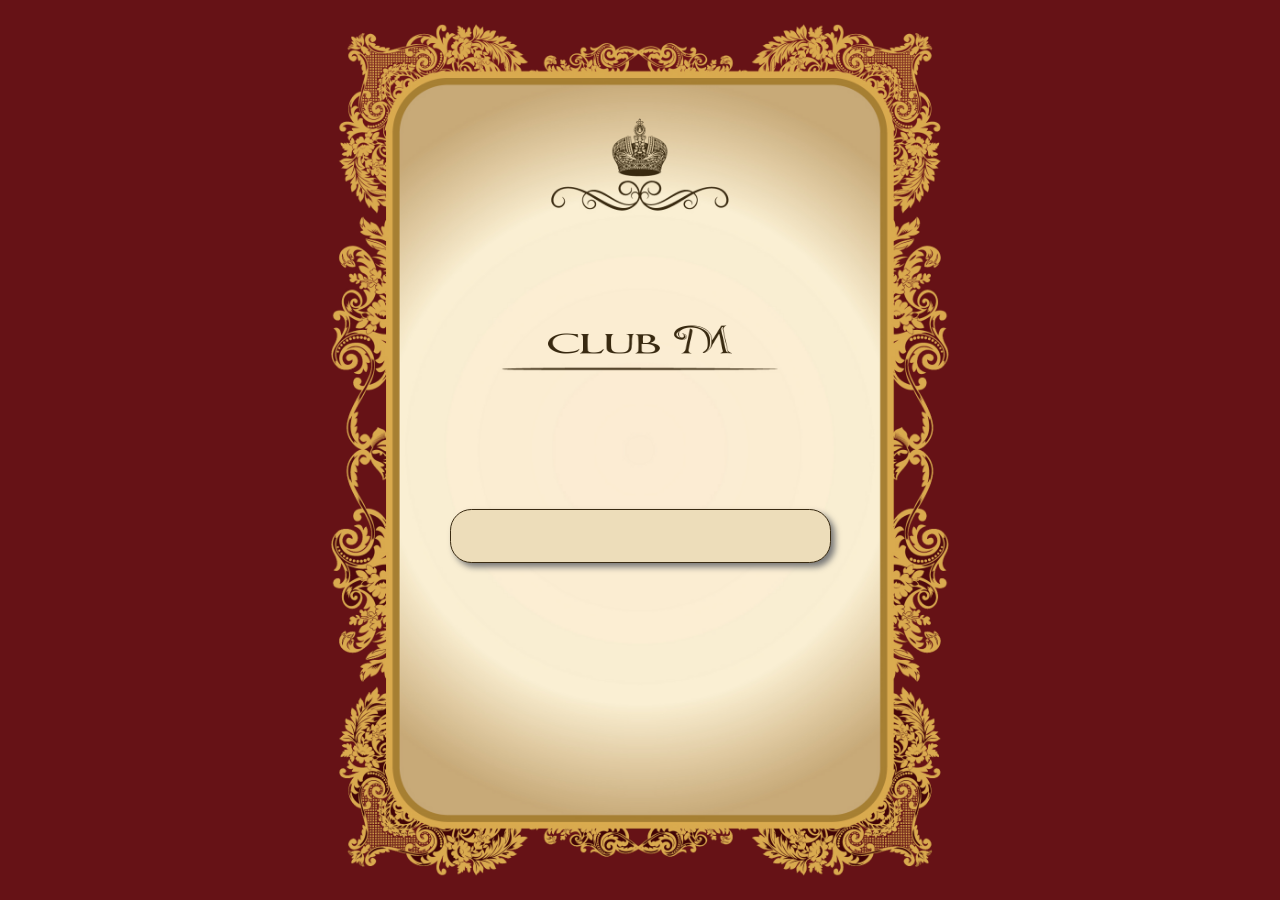
==== index.html @ 8f6e7659 "1" ====
﻿<!DOCTYPE html> 
<html> 
  <head> 
  <meta charset="UTF-8">
  <title>Club-M 会員証</title> 
        <meta name="format-detection" content="telephone=no" />
		<meta name="viewport" content="width=device-width, initial-scale=1">
		<link rel="stylesheet" href="themes/luxuary.min.css" />
		<link rel="stylesheet" href="themes/jquery.mobile.icons.min.css" />
		<link rel="stylesheet" href="themes/jquery.mobile.structure-1.4.0-rc.1.min.css" />
		<script src="js/jquery-1.10.2.min.js"></script>
		<script src="themes/jquery.mobile-1.4.0-rc.1.min.js"></script>
  <script src="phonegap.js"></script>
  <script src="PushNotification.js"></script>
  <script src="js/roppongi.js"></script>
  <script src="js/pageresize.js"></script>
        <script type="text/javascript">
            roppongi.init();
        </script>
  <!-- width1448/height1964 -->
</head>
<body>
  <div data-role="page" data-theme="a" id="top" data-add-back-btn="false">
    <img class="bg" src="img/base.png">
    <div data-role="content">
	<img src="img/clubm.png" class="club" style="position:absolute;top:680px;left:500px;width:400px;height:72px;">
	<a href="#" data-role="button" id="btn_sinki" style="position:absolute;top:1050px;left:298px;width:800px;font-size:50px;line-height:1em;padding:0.3em 0 0.2em 0;box-shadow:4px 4px 6px #777;">
	  <img src="./img/space.png" style="width:400px;height:76px;">
	</a>
	<div id="app-status-div" style="position:absolute;top:1200px;left:275px;font-size:22px;width:875px;">
		<ul id="app-status-ul">
		</ul>
	</div>
    </div>
  </div>
  <!-- /top -->

  <div data-role="page" data-theme="a" id="showid" data-add-back-btn="false">
    <img class="bg" src="img/base.png">
    <div data-role="content">
	<img src="img/clubm.png" class="club" style="position:absolute;top:680px;left:500px;width:400px;height:72px;">
	<div class="kaiin_syoumei" style="position:absolute;top:880px;left:324px;text-align:center;width:800px;height:50%;font-size:50px;line-height:2em;">
	  貴方がＣｌｕｂ－Ｍの会員で<br>あることをここに証明する。
	</div>
	<img src='./img/stranger.png' style="position:absolute;top:1150px;left:240px;width:360px;height:360px;">
	<div class="kaiin_num" style="position:absolute;top:1210px;left:700px;text-align:center;width:450px;font-size:60px;line-height:1.8em;">
	  ID:&nbsp;<span id="kaiin_id">10001</span>
	  <br>
	  テスト太郎
	  &nbsp;
	  様
	</div>
    </div>
  </div>
  <!-- /top -->

</body>
</html>
---- themes/luxuary.min.css ----
/*!
* jQuery Mobile 1.4.0pre
* Git HEAD hash: 430d6aed147c574ad9d68cdbde7b67a8dbb7ae35 <> Date: Tue Nov 26 2013 19:20:27 UTC
* http://jquerymobile.com
*
* Copyright 2010, 2013 jQuery Foundation, Inc. and other contributors
* Released under the MIT license.
* http://jquery.org/license
*
*/


/* Globals */
/* Font
-----------------------------------------------------------------------------------------------------------*/
html {
	font-size: 100%;
}
body,
input,
select,
textarea,
button,
.ui-btn {
	font-size: 1em;
	line-height: 1.3;
	   font-family: sans-serif /*{global-font-family}*/;
}
legend,
.ui-input-text input,
.ui-input-search input {
	color: inherit;
	text-shadow: inherit;
}
/* Form labels (overrides font-weight bold in bars, and mini font-size) */
.ui-mobile label,
div.ui-controlgroup-label {
	font-weight: normal;
	font-size: 16px;
}
/* Separators
-----------------------------------------------------------------------------------------------------------*/
/* Field contain separator (< 28em) */
.ui-field-contain {
	border-bottom-color: #828282;
	border-bottom-color: rgba(0,0,0,.15);
	border-bottom-width: 1px;
	border-bottom-style: solid;
}
/* Table opt-in classes: strokes between each row, and alternating row stripes */
/* Classes table-stroke and table-stripe are deprecated in 1.4. */
.table-stroke thead th,
.table-stripe thead th,
.table-stripe tbody tr:last-child {
	border-bottom: 1px solid #d6d6d6; /* non-RGBA fallback */
	border-bottom: 1px solid rgba(0,0,0,.1);
}
.table-stroke tbody th,
.table-stroke tbody td {
	border-bottom: 1px solid #e6e6e6; /* non-RGBA fallback  */
	border-bottom: 1px solid rgba(0,0,0,.05);
}
.table-stripe.table-stroke tbody tr:last-child th,
.table-stripe.table-stroke tbody tr:last-child td {
	border-bottom: 0;
}
.table-stripe tbody tr:nth-child(odd) td,
.table-stripe tbody tr:nth-child(odd) th {
	background-color: #eeeeee; /* non-RGBA fallback  */
	background-color: rgba(0,0,0,.04);
}
/* Buttons
-----------------------------------------------------------------------------------------------------------*/
.ui-btn,
label.ui-btn {
	font-weight: bold;
	border-width: 1px;
	border-style: solid;
}
.ui-btn:link {
	text-decoration: none !important;
}
.ui-btn-active {
	cursor: pointer;
}
/* Corner rounding
-----------------------------------------------------------------------------------------------------------*/
/* Class ui-btn-corner-all deprecated in 1.4 */
.ui-corner-all {
	-webkit-border-radius: 0.7em /*{global-radii-blocks}*/;
	border-radius: 0.7em /*{global-radii-blocks}*/;
}
/* Buttons */
.ui-btn-corner-all,
.ui-btn.ui-corner-all,
/* Slider track */
.ui-slider-track.ui-corner-all,
/* Flipswitch */
.ui-flipswitch.ui-corner-all,
/* Count bubble */
.ui-li-count {
	-webkit-border-radius: 0.9em /*{global-radii-buttons}*/;
	border-radius: 0.9em /*{global-radii-buttons}*/;
}
/* Icon-only buttons */
.ui-btn-icon-notext.ui-btn-corner-all,
.ui-btn-icon-notext.ui-corner-all {
	-webkit-border-radius: 1em;
	border-radius: 1em;
}
/* Radius clip workaround for cleaning up corner trapping */
.ui-btn-corner-all,
.ui-corner-all {
	-webkit-background-clip: padding;
	background-clip: padding-box;
}
/* Popup arrow */
.ui-popup.ui-corner-all > .ui-popup-arrow-guide {
	left: 0.7em /*{global-radii-blocks}*/;
	right: 0.7em /*{global-radii-blocks}*/;
	top: 0.7em /*{global-radii-blocks}*/;
	bottom: 0.7em /*{global-radii-blocks}*/;
}
/* Shadow
-----------------------------------------------------------------------------------------------------------*/
.ui-shadow {
	-webkit-box-shadow: 0 1px 4px /*{global-box-shadow-size}*/ rgba(0,0,0,0.4) /*{global-box-shadow-color}*/;
	-moz-box-shadow: 0 1px 4px /*{global-box-shadow-size}*/ rgba(0,0,0,0.4) /*{global-box-shadow-color}*/;
	box-shadow: 0 1px 4px /*{global-box-shadow-size}*/ rgba(0,0,0,0.4) /*{global-box-shadow-color}*/;
}
.ui-shadow-inset {
	-webkit-box-shadow: inset 0 1px 4px /*{global-box-shadow-size}*/ rgba(0,0,0,0.4) /*{global-box-shadow-color}*/;
	-moz-box-shadow: inset 0 1px 4px /*{global-box-shadow-size}*/ rgba(0,0,0,0.4) /*{global-box-shadow-color}*/;
	box-shadow: inset 0 1px 4px /*{global-box-shadow-size}*/ rgba(0,0,0,0.4) /*{global-box-shadow-color}*/;
}
.ui-overlay-shadow {
	-webkit-box-shadow: 0 0 12px 		rgba(0,0,0,.6);
	-moz-box-shadow: 0 0 12px 			rgba(0,0,0,.6);
	box-shadow: 0 0 12px 				rgba(0,0,0,.6);
}
/* Icons
-----------------------------------------------------------------------------------------------------------*/
.ui-btn-icon-left:after,
.ui-btn-icon-right:after,
.ui-btn-icon-top:after,
.ui-btn-icon-bottom:after,
.ui-btn-icon-notext:after {
	background-color: #644c20 /*{global-icon-color}*/;
	background-color: rgba(100,76,32,0.6) /*{global-icon-disc}*/;
	background-position: center center;
	background-repeat: no-repeat;
	-webkit-border-radius: 1em;
	border-radius: 1em;
}
/* Alt icons */
.ui-alt-icon.ui-btn:after,
.ui-alt-icon .ui-btn:after,
html .ui-alt-icon.ui-checkbox-off:after,
html .ui-alt-icon.ui-radio-off:after,
html .ui-alt-icon .ui-checkbox-off:after,
html .ui-alt-icon .ui-radio-off:after {
	background-color: #644c20 /*{global-icon-color}*/;
	background-color: 					rgba(0,0,0,.15);
}
/* No disc */
.ui-nodisc-icon.ui-btn:after,
.ui-nodisc-icon .ui-btn:after {
	background-color: transparent;
}
/* Icon shadow */
.ui-shadow-icon.ui-btn:after,
.ui-shadow-icon .ui-btn:after {
	-webkit-box-shadow: 0 1px 0 rgba(255,255,255,.4) /*{global-icon-shadow}*/;
	-moz-box-shadow: 0 1px 0 rgba(255,255,255,.4) /*{global-icon-shadow}*/;
	box-shadow: 0 1px 0 rgba(255,255,255,.4) /*{global-icon-shadow}*/;
}
/* Checkbox and radio */
.ui-btn.ui-checkbox-off:after,
.ui-btn.ui-checkbox-on:after,
.ui-btn.ui-radio-off:after,
.ui-btn.ui-radio-on:after {
	display: block;
	width: 18px;
	height: 18px;
	margin: -9px 2px 0 2px;
}
.ui-checkbox-off:after,
.ui-btn.ui-radio-off:after {
	filter: Alpha(Opacity=30);
	opacity: .3;
}
.ui-btn.ui-checkbox-off:after,
.ui-btn.ui-checkbox-on:after {
	-webkit-border-radius: .1875em;
	border-radius: .1875em;
}
.ui-radio .ui-btn.ui-radio-on:after {
	background-image: none;
	background-color: #fff;
	width: 8px;
	height: 8px;
	border-width: 5px;
	border-style: solid; 
}
.ui-alt-icon.ui-btn.ui-radio-on:after,
.ui-alt-icon .ui-btn.ui-radio-on:after {
	background-color: #000;
}
/* Loader */
.ui-icon-loading {
	background: url(images/ajax-loader.gif);
	background-size: 2.875em 2.875em;
}.ui-bar-a,.ui-page-theme-a .ui-bar-inherit,html .ui-bar-a .ui-bar-inherit,html .ui-body-a .ui-bar-inherit,html body .ui-group-theme-a .ui-bar-inherit{background:#DBAB50 ;border-color:#a88034 ;color:#42341A ;text-shadow:0  1px  0  #cccccc ;font-weight:bold;}.ui-bar-a{border-width:1px;border-style:solid;}.ui-overlay-a,.ui-page-theme-a,.ui-page-theme-a .ui-panel-wrapper{background:#661216 ;border-color:#392A11 ;color:#392A11 ;text-shadow:0  1px  0  #f3f3f3 ;}.ui-body-a,.ui-page-theme-a .ui-body-inherit,html .ui-bar-a .ui-body-inherit,html .ui-body-a .ui-body-inherit,html body .ui-group-theme-a .ui-body-inherit,html .ui-panel-page-container-a{background:#edddba ;border-color:#392a11 ;color:#392A11 ;text-shadow:0  1px  0  #f3f3f3 ;}.ui-body-a{border-width:1px;border-style:solid;}.ui-page-theme-a a,html .ui-bar-a a,html .ui-body-a a,html body .ui-group-theme-a a{color:#661216 ;font-weight:bold;}.ui-page-theme-a a:visited,html .ui-bar-a a:visited,html .ui-body-a a:visited,html body .ui-group-theme-a a:visited{   color:#3388cc ;}.ui-page-theme-a a:hover,html .ui-bar-a a:hover,html .ui-body-a a:hover,html body .ui-group-theme-a a:hover{color:#005599 ;}.ui-page-theme-a a:active,html .ui-bar-a a:active,html .ui-body-a a:active,html body .ui-group-theme-a a:active{color:#005599 ;}.ui-page-theme-a .ui-btn,html .ui-bar-a .ui-btn,html .ui-body-a .ui-btn,html body .ui-group-theme-a .ui-btn,html head + body .ui-btn.ui-btn-a,.ui-page-theme-a .ui-btn:visited,html .ui-bar-a .ui-btn:visited,html .ui-body-a .ui-btn:visited,html body .ui-group-theme-a .ui-btn:visited,html head + body .ui-btn.ui-btn-a:visited{background:#edddba ;border-color:#392a11 ;color:#392A11 ;text-shadow:0  1px  0  #f3f3f3 ;}.ui-page-theme-a .ui-btn:hover,html .ui-bar-a .ui-btn:hover,html .ui-body-a .ui-btn:hover,html body .ui-group-theme-a .ui-btn:hover,html head + body .ui-btn.ui-btn-a:hover{background:#c8aa79 ;border-color:#392a11 ;color:#392a11 ;text-shadow:0  1px  0  #f3f3f3 ;}.ui-page-theme-a .ui-btn:active,html .ui-bar-a .ui-btn:active,html .ui-body-a .ui-btn:active,html body .ui-group-theme-a .ui-btn:active,html head + body .ui-btn.ui-btn-a:active{background:#392A11 ;border-color:#392a11 ;color:#333333 ;text-shadow:0  1px  0  #f3f3f3 ;}.ui-page-theme-a .ui-btn.ui-btn-active,html .ui-bar-a .ui-btn.ui-btn-active,html .ui-body-a .ui-btn.ui-btn-active,html body .ui-group-theme-a .ui-btn.ui-btn-active,html head + body .ui-btn.ui-btn-a.ui-btn-active,.ui-page-theme-a .ui-checkbox-on:after,html .ui-bar-a .ui-checkbox-on:after,html .ui-body-a .ui-checkbox-on:after,html body .ui-group-theme-a .ui-checkbox-on:after,.ui-btn.ui-checkbox-on.ui-btn-a:after,.ui-page-theme-a .ui-flipswitch-active,html .ui-bar-a .ui-flipswitch-active,html .ui-body-a .ui-flipswitch-active,html body .ui-group-theme-a .ui-flipswitch-active,html body .ui-flipswitch.ui-bar-a.ui-flipswitch-active,.ui-page-theme-a .ui-slider-track .ui-btn-active,html .ui-bar-a .ui-slider-track .ui-btn-active,html .ui-body-a .ui-slider-track .ui-btn-active,html body .ui-group-theme-a .ui-slider-track .ui-btn-active,html body div.ui-slider-track.ui-body-a .ui-btn-active{background-color:#DBAB50 ;border-color:#392a11 ;color:#42341A ;text-shadow:0  1px  0  #cccccc ;}.ui-page-theme-a .ui-radio-on:after,html .ui-bar-a .ui-radio-on:after,html .ui-body-a .ui-radio-on:after,html body .ui-group-theme-a .ui-radio-on:after,.ui-btn.ui-radio-on.ui-btn-a:after{border-color:#DBAB50 ;}.ui-page-theme-a .ui-btn:focus,html .ui-bar-a .ui-btn:focus,html .ui-body-a .ui-btn:focus,html body .ui-group-theme-a .ui-btn:focus,html head + body .ui-btn.ui-btn-a:focus,.ui-page-theme-a .ui-focus,html .ui-bar-a .ui-focus,html .ui-body-a .ui-focus,html body .ui-group-theme-a .ui-focus,html head + body .ui-btn-a.ui-focus,html head + body .ui-body-a.ui-focus{-webkit-box-shadow:0 0 12px #DBAB50 ;-moz-box-shadow:0 0 12px #DBAB50 ;box-shadow:0 0 12px #DBAB50 ;}.ui-disabled,.ui-state-disabled,button[disabled],.ui-select .ui-btn.ui-state-disabled{filter:Alpha(Opacity=30);opacity:.3;cursor:default !important;pointer-events:none;}.ui-btn:focus,.ui-btn.ui-focus{outline:0;}.ui-noboxshadow .ui-shadow,.ui-noboxshadow .ui-shadow-inset,.ui-noboxshadow .ui-overlay-shadow,.ui-noboxshadow .ui-shadow-icon.ui-btn:after,.ui-noboxshadow .ui-shadow-icon .ui-btn:after,.ui-noboxshadow .ui-focus,.ui-noboxshadow .ui-btn:focus,.ui-noboxshadow  input:focus,.ui-noboxshadow .ui-panel{-webkit-box-shadow:none !important;-moz-box-shadow:none !important;box-shadow:none !important;}.ui-noboxshadow .ui-btn:focus,.ui-noboxshadow .ui-focus{outline-width:1px;outline-style:auto;}

  .ui-page {
	position: relative;
  }
  .ui-content {
	color: #392A11;
	text-shadow: 1px 1px 1px #A7987E;
	font-family: "HGP���ȏ���","HG��������-PRO","���˖��� Pro R","HGP����B","�L�V����","�q���M�m���� Pro W6", "Hiragino Mincho Pro", "HGS����E", "�l�r �o����", serif;
  }
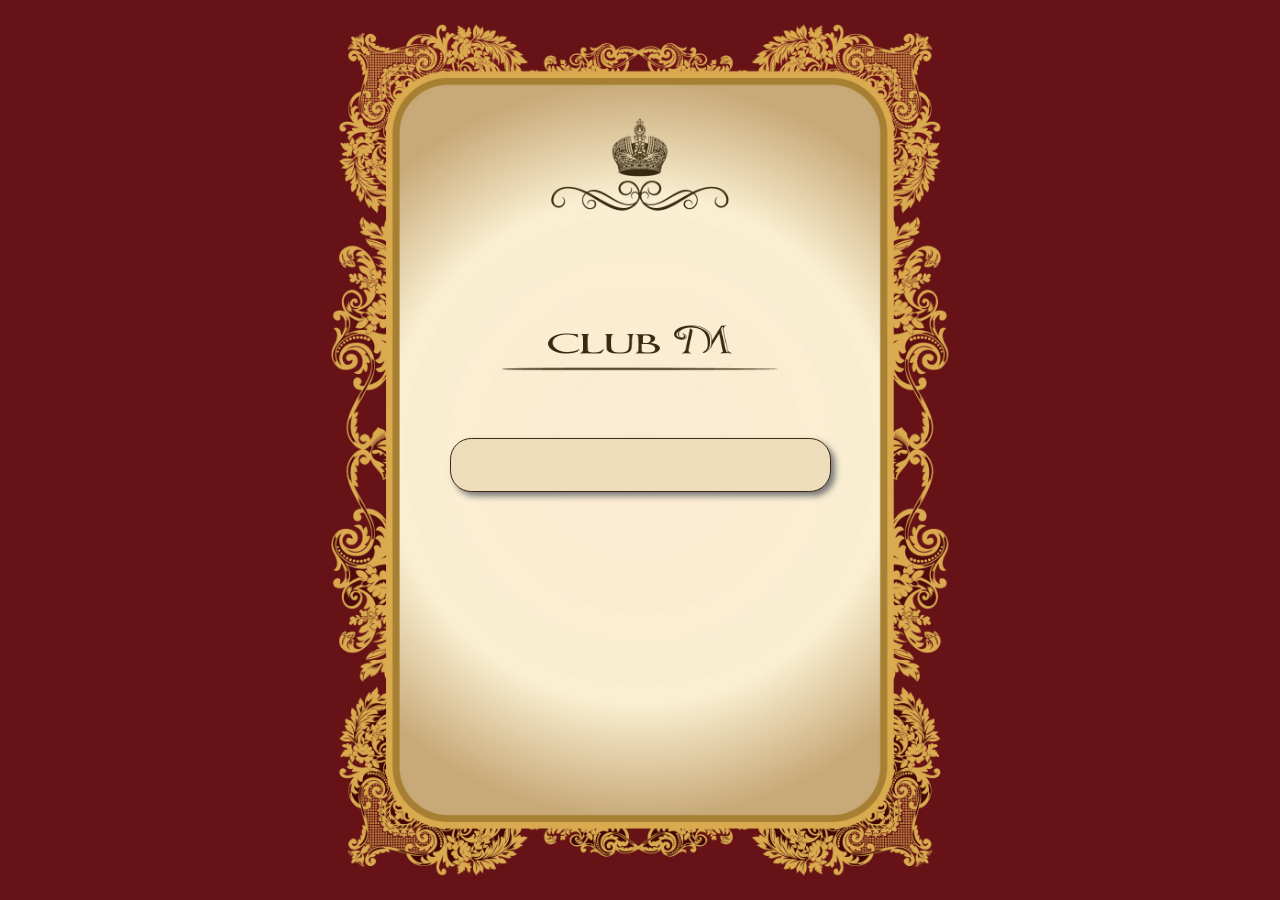
==== commit 876ea121: "1" ====
--- a/index.html
+++ b/index.html
@@ -24,10 +24,15 @@
     <img class="bg" src="img/base.png">
     <div data-role="content">
 	<img src="img/clubm.png" class="club" style="position:absolute;top:680px;left:500px;width:400px;height:72px;">
-	<a href="#" data-role="button" id="btn_sinki" style="position:absolute;top:1050px;left:298px;width:800px;font-size:50px;line-height:1em;padding:0.3em 0 0.2em 0;box-shadow:4px 4px 6px #777;">
+	<a href="#" data-role="button" id="button_1" style="position:absolute;top:900px;left:298px;width:800px;font-size:50px;line-height:1em;padding:0.3em 0 0.2em 0;box-shadow:4px 4px 6px #777;">
 	  <img src="./img/space.png" style="width:400px;height:76px;">
 	</a>
-	<div id="app-status-div" style="position:absolute;top:1200px;left:275px;font-size:22px;width:875px;">
+	<!--
+	<a href="#" data-role="button" id="button_2" style="position:absolute;top:1100px;left:298px;width:800px;font-size:50px;line-height:1em;padding:0.3em 0 0.2em 0;box-shadow:4px 4px 6px #777;">
+	  <img src="./img/space.png" style="width:400px;height:76px;">
+	</a>
+	-->
+	<div id="app-status-div" style="position:absolute;top:1250px;left:275px;font-size:22px;width:875px;">
 		<ul id="app-status-ul">
 		</ul>
 	</div>
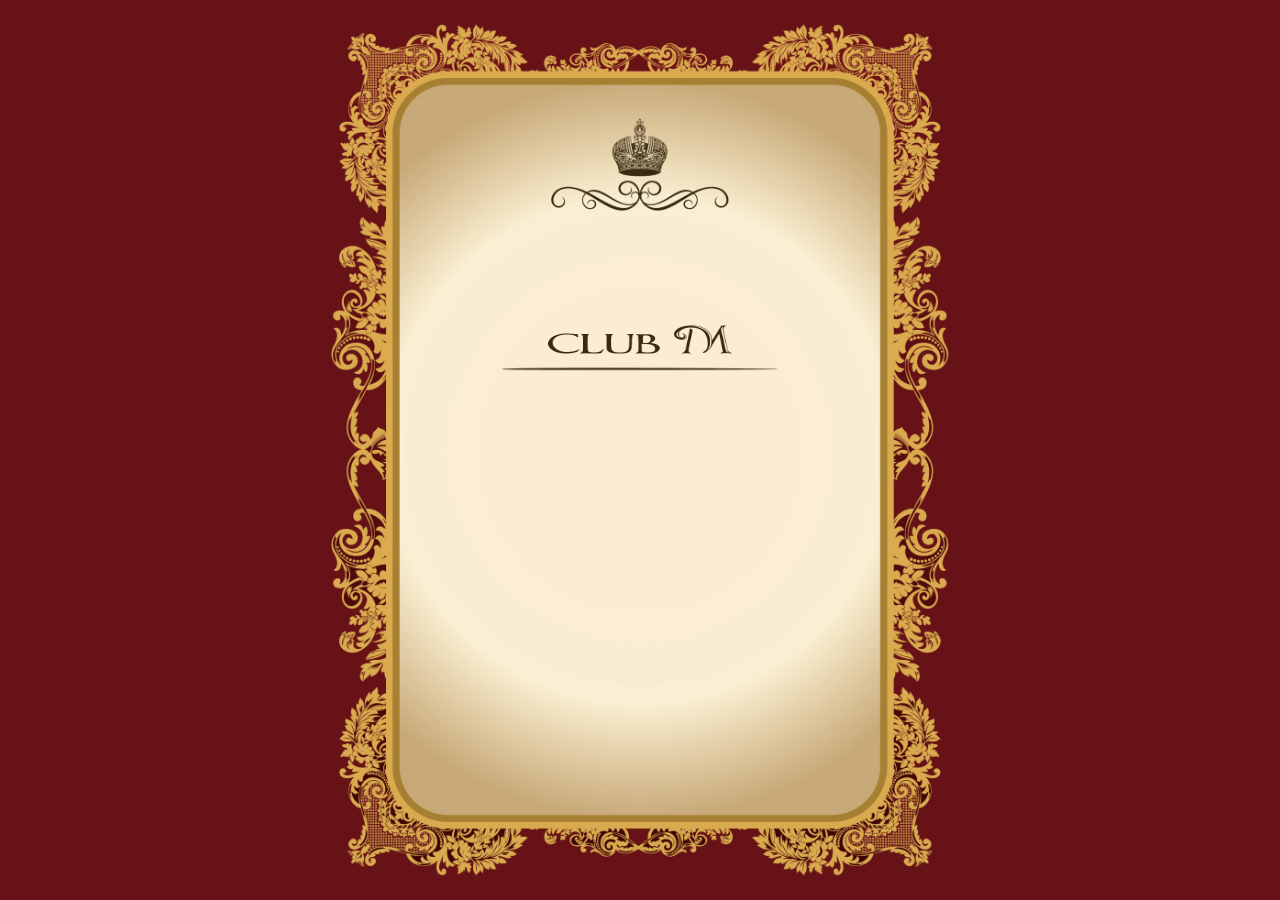
==== commit 55f00aff: "1" ====
--- a/index.html
+++ b/index.html
@@ -24,14 +24,12 @@
     <img class="bg" src="img/base.png">
     <div data-role="content">
 	<img src="img/clubm.png" class="club" style="position:absolute;top:680px;left:500px;width:400px;height:72px;">
-	<a href="#" data-role="button" id="button_1" style="position:absolute;top:900px;left:298px;width:800px;font-size:50px;line-height:1em;padding:0.3em 0 0.2em 0;box-shadow:4px 4px 6px #777;">
+	<a href="#" data-role="button" id="button_1" style="position:absolute;top:900px;left:298px;width:800px;font-size:50px;line-height:1em;padding:0.3em 0 0.2em 0;box-shadow:4px 4px 6px #777;display:none;">
 	  <img src="./img/space.png" style="width:400px;height:76px;">
 	</a>
-	<!--
-	<a href="#" data-role="button" id="button_2" style="position:absolute;top:1100px;left:298px;width:800px;font-size:50px;line-height:1em;padding:0.3em 0 0.2em 0;box-shadow:4px 4px 6px #777;">
+	<a href="#" data-role="button" id="button_2" style="position:absolute;top:1100px;left:298px;width:800px;font-size:50px;line-height:1em;padding:0.3em 0 0.2em 0;box-shadow:4px 4px 6px #777;display:none;">
 	  <img src="./img/space.png" style="width:400px;height:76px;">
 	</a>
-	-->
 	<div id="app-status-div" style="position:absolute;top:1250px;left:275px;font-size:22px;width:875px;">
 		<ul id="app-status-ul">
 		</ul>
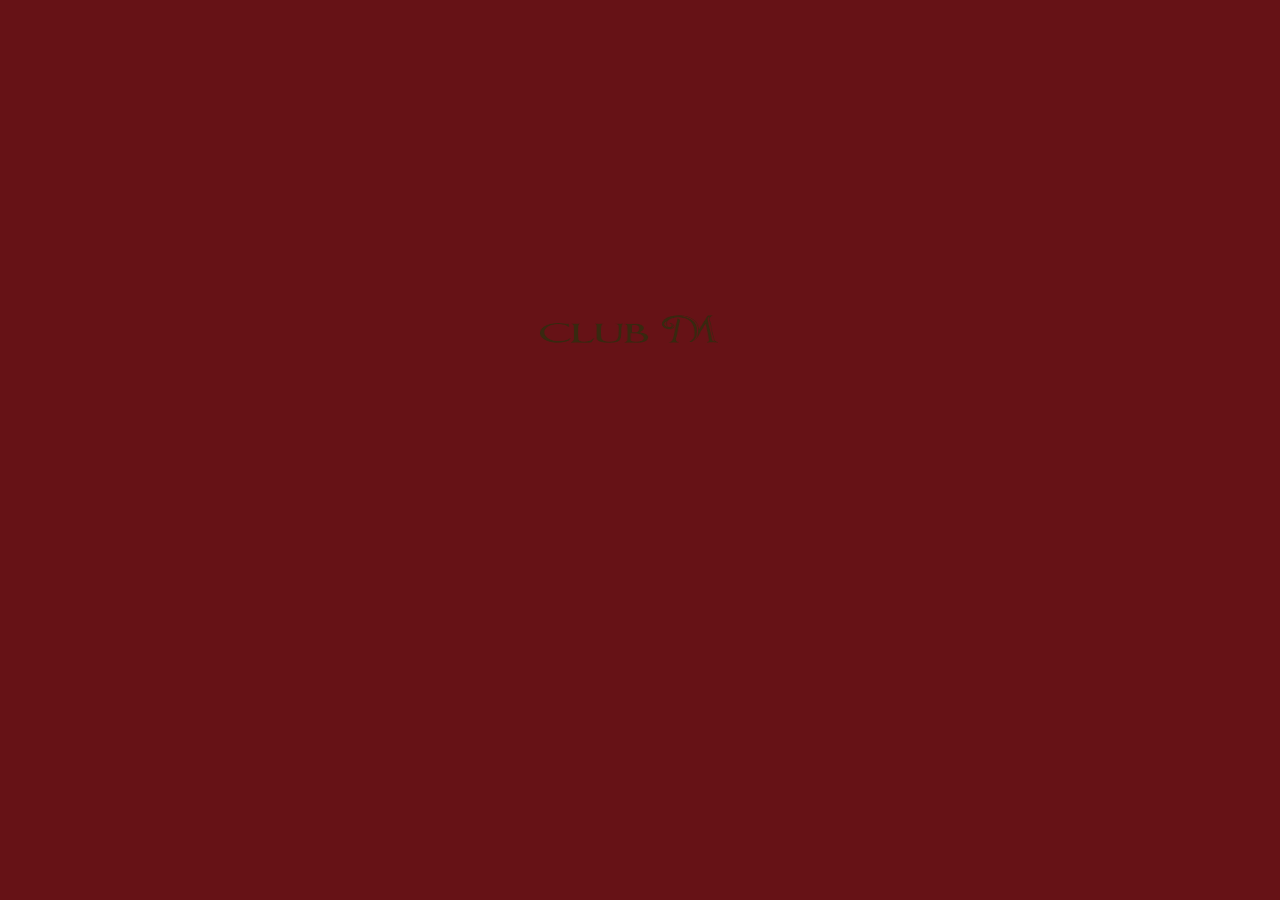
==== commit b21d7dc7: "1" ====
--- a/index.html
+++ b/index.html
@@ -4,24 +4,17 @@
   <meta charset="UTF-8">
   <title>Club-M 会員証</title> 
         <meta name="format-detection" content="telephone=no" />
-		<meta name="viewport" content="width=device-width, initial-scale=1">
+        <meta name="viewport" content="user-scalable=no, initial-scale=1, maximum-scale=1, minimum-scale=1, width=device-width, height=device-height, target-densitydpi=device-dpi" />
 		<link rel="stylesheet" href="themes/luxuary.min.css" />
 		<link rel="stylesheet" href="themes/jquery.mobile.icons.min.css" />
 		<link rel="stylesheet" href="themes/jquery.mobile.structure-1.4.0-rc.1.min.css" />
 		<script src="js/jquery-1.10.2.min.js"></script>
 		<script src="themes/jquery.mobile-1.4.0-rc.1.min.js"></script>
-  <script src="phonegap.js"></script>
-  <script src="PushNotification.js"></script>
-  <script src="js/roppongi.js"></script>
-  <script src="js/pageresize.js"></script>
-        <script type="text/javascript">
-            roppongi.init();
-        </script>
-  <!-- width1448/height1964 -->
+		<script src="js/pageresize.js"></script>
 </head>
 <body>
   <div data-role="page" data-theme="a" id="top" data-add-back-btn="false">
-    <img class="bg" src="img/base.png">
+    <img class="bg" src="img/base.png" style="display:none;">
     <div data-role="content">
 	<img src="img/clubm.png" class="club" style="position:absolute;top:680px;left:500px;width:400px;height:72px;">
 	<a href="#" data-role="button" id="button_1" style="position:absolute;top:900px;left:298px;width:800px;font-size:50px;line-height:1em;padding:0.3em 0 0.2em 0;box-shadow:4px 4px 6px #777;display:none;">
@@ -57,5 +50,12 @@
   </div>
   <!-- /top -->
 
+    <!-- Phonegap Plugin -->
+		<script src="phonegap.js"></script>
+		<script src="PushNotification.js"></script>
+		<script src="js/index.js"></script>
+        <script type="text/javascript">
+            app.initialize();
+        </script>
 </body>
 </html>
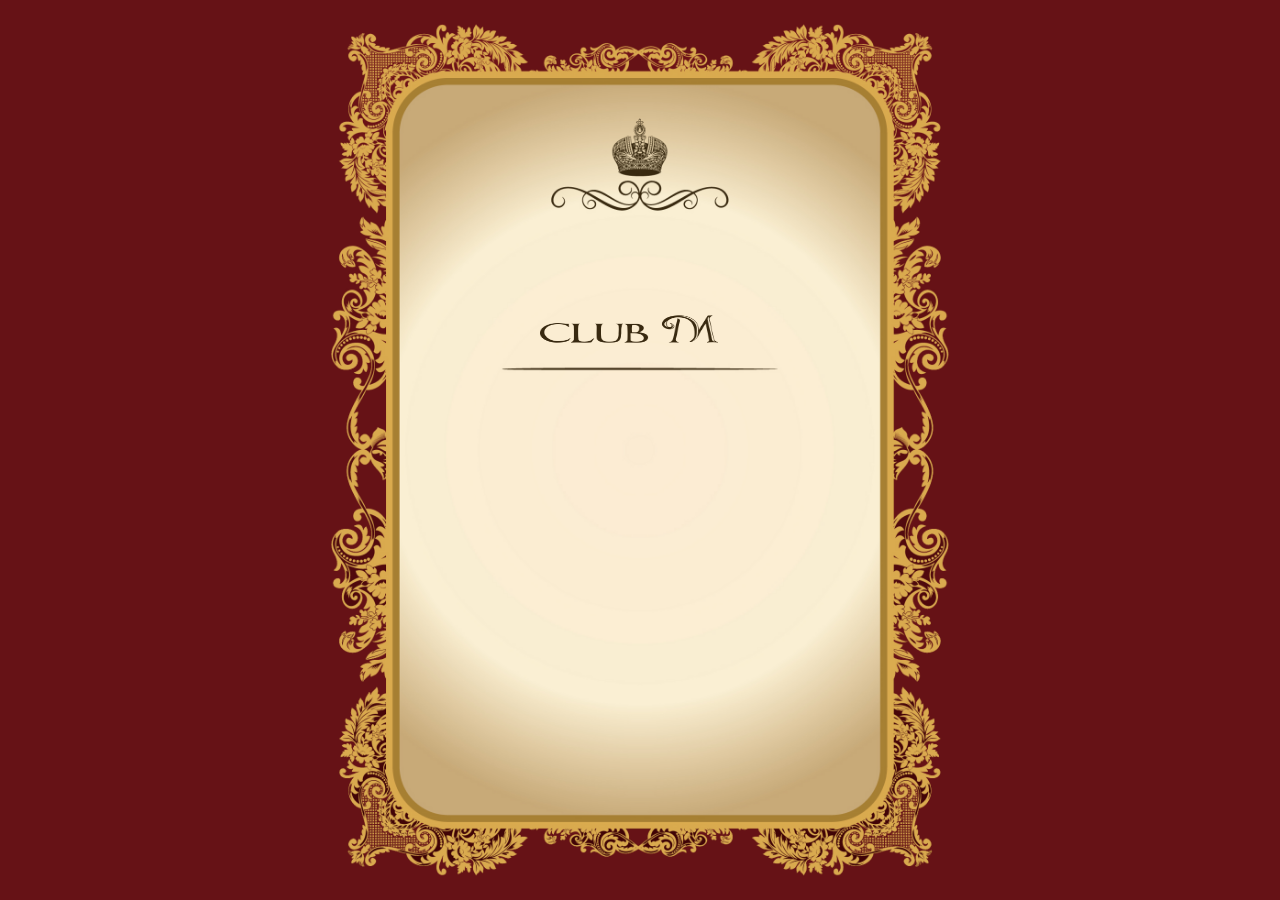
==== commit 8c0a5408: "1" ====
--- a/index.html
+++ b/index.html
@@ -14,7 +14,7 @@
 </head>
 <body>
   <div data-role="page" data-theme="a" id="top" data-add-back-btn="false">
-    <img class="bg" src="img/base.png" style="display:none;">
+    <img class="bg" src="img/base.png">
     <div data-role="content">
 	<img src="img/clubm.png" class="club" style="position:absolute;top:680px;left:500px;width:400px;height:72px;">
 	<a href="#" data-role="button" id="button_1" style="position:absolute;top:900px;left:298px;width:800px;font-size:50px;line-height:1em;padding:0.3em 0 0.2em 0;box-shadow:4px 4px 6px #777;display:none;">
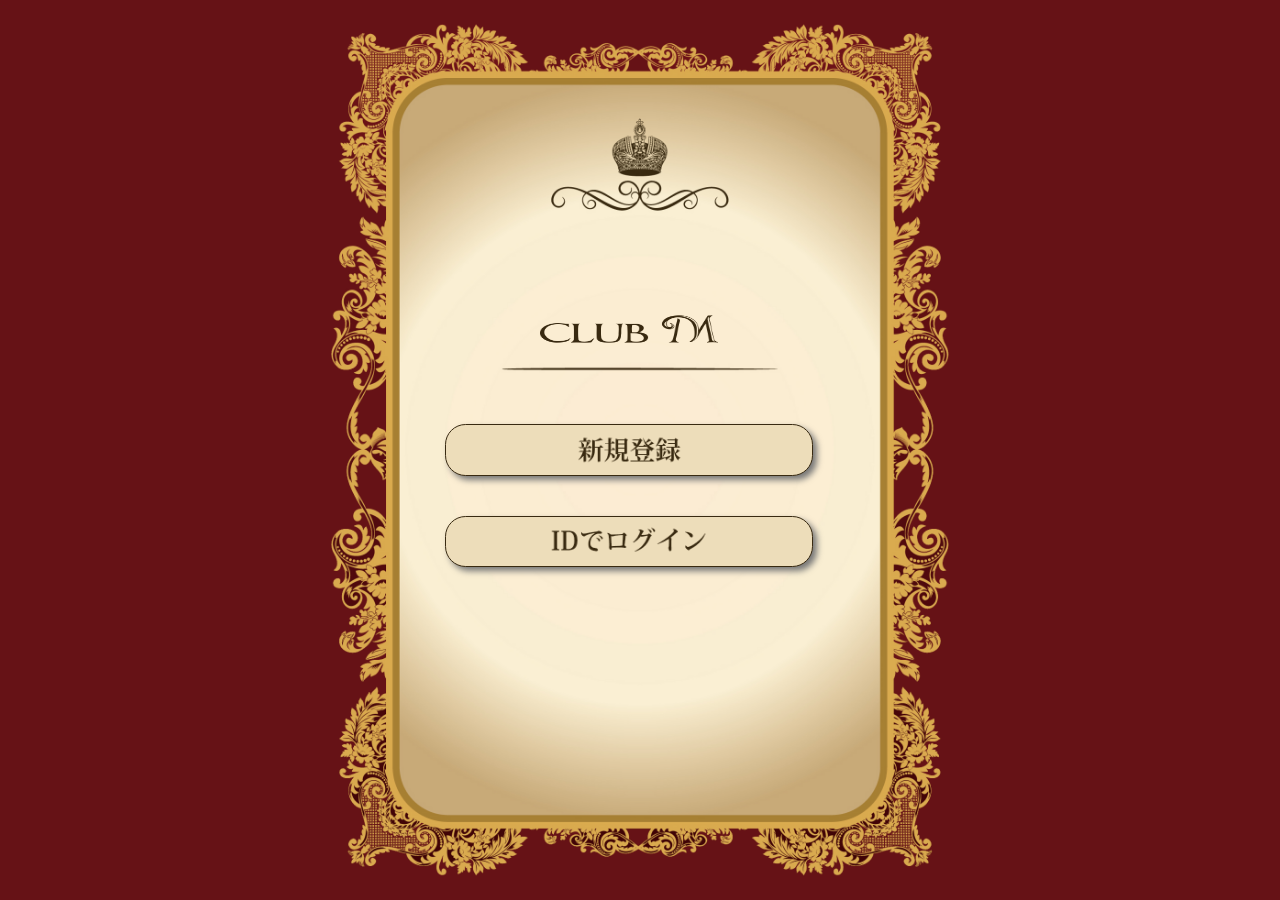
==== commit 941ea1e9: "1" ====
--- a/index.html
+++ b/index.html
@@ -14,8 +14,8 @@
 </head>
 <body>
   <div data-role="page" data-theme="a" id="top" data-add-back-btn="false">
-    <img class="bg" src="img/base.png">
-    <div data-role="content">
+    <img class="bg" src="img/base.png" style="display:none;">
+    <div data-role="content" class="resize-container">
 	<img src="img/clubm.png" class="club" style="position:absolute;top:680px;left:500px;width:400px;height:72px;">
 	<a href="#" data-role="button" id="button_1" style="position:absolute;top:900px;left:298px;width:800px;font-size:50px;line-height:1em;padding:0.3em 0 0.2em 0;box-shadow:4px 4px 6px #777;display:none;">
 	  <img src="./img/space.png" style="width:400px;height:76px;">
@@ -48,7 +48,231 @@
 	</div>
     </div>
   </div>
-  <!-- /top -->
+  <!-- /showid -->
+
+  <div data-role="page" data-theme="a" id="id_login_page" data-add-back-btn="true">
+    <style type="text/css">
+    #error-message {
+    	text-align: center;
+    	color: #F8C034;
+    }
+    .ui-content { color: #fff; }
+    #telephoneno .ui-input-text{
+      margin-top: 0;
+      max-width: 4em !important;
+      display: inline-block;
+    }
+    #birthday .ui-select{
+      margin-top: 0;
+    }
+    .rowElem label {
+      min-width     : 30% !important;
+    }
+    .rowElem label span {
+      white-space   : nowrap;
+    }
+    @media (min-width: 28em) {
+        .rowElem.ui-field-contain>label+[class*=ui-] {
+          width : 68%;
+        }
+        .rowElem.ui-field-contain>label+.ui-btn-inline {
+          width : auto !important;
+        }
+    }
+    .input-alert {
+    	background-color: #fff0f0 !important;
+    }
+    </style>
+    <div data-role="header" data-position="inline">
+    	<a href="" data-rel="back">Back</a>
+    	<h1>IDでログイン</h1>
+    </div>
+    <div data-role="content">
+        <p>
+        フォームをすべて入力して「ログイン」ボタンを押してください。
+        </p>
+	  <form method="POST" action="#" data-ajax="false" id="idlogin_form">
+	    <div class="rowElem" data-role="fieldcontain">
+			<label for="idlogin[id]">ご登録ID</label>
+			<input type="number" placeholder="ご登録ID（半角数字）" name="idlogin[id]" id="idlogin[id]">
+	    </div>
+	    <div class="rowElem" data-role="fieldcontain" id="birthday">
+			<label>生年月日</label>
+			<select name="idlogin[birthyear]" id="idlogin[birthyear]" data-inline="true" data-mini="true">
+				<option value="1910">1910</option>
+				<option value="1911">1911</option>
+				<option value="1912">1912</option>
+				<option value="1913">1913</option>
+				<option value="1914">1914</option>
+				<option value="1915">1915</option>
+				<option value="1916">1916</option>
+				<option value="1917">1917</option>
+				<option value="1918">1918</option>
+				<option value="1919">1919</option>
+				<option value="1920">1920</option>
+				<option value="1921">1921</option>
+				<option value="1922">1922</option>
+				<option value="1923">1923</option>
+				<option value="1924">1924</option>
+				<option value="1925">1925</option>
+				<option value="1926">1926</option>
+				<option value="1927">1927</option>
+				<option value="1928">1928</option>
+				<option value="1929">1929</option>
+				<option value="1930">1930</option>
+				<option value="1931">1931</option>
+				<option value="1932">1932</option>
+				<option value="1933">1933</option>
+				<option value="1934">1934</option>
+				<option value="1935">1935</option>
+				<option value="1936">1936</option>
+				<option value="1937">1937</option>
+				<option value="1938">1938</option>
+				<option value="1939">1939</option>
+				<option value="1940">1940</option>
+				<option value="1941">1941</option>
+				<option value="1942">1942</option>
+				<option value="1943">1943</option>
+				<option value="1944">1944</option>
+				<option value="1945">1945</option>
+				<option value="1946">1946</option>
+				<option value="1947">1947</option>
+				<option value="1948">1948</option>
+				<option value="1949">1949</option>
+				<option value="1950">1950</option>
+				<option value="1951">1951</option>
+				<option value="1952">1952</option>
+				<option value="1953">1953</option>
+				<option value="1954">1954</option>
+				<option value="1955">1955</option>
+				<option value="1956">1956</option>
+				<option value="1957">1957</option>
+				<option value="1958">1958</option>
+				<option value="1959">1959</option>
+				<option value="1960">1960</option>
+				<option value="1961">1961</option>
+				<option value="1962">1962</option>
+				<option value="1963">1963</option>
+				<option value="1964">1964</option>
+				<option value="1965">1965</option>
+				<option value="1966">1966</option>
+				<option value="1967">1967</option>
+				<option value="1968">1968</option>
+				<option value="1969">1969</option>
+				<option value="1970">1970</option>
+				<option value="1971">1971</option>
+				<option value="1972">1972</option>
+				<option value="1973">1973</option>
+				<option value="1974">1974</option>
+				<option value="1975">1975</option>
+				<option value="1976">1976</option>
+				<option value="1977">1977</option>
+				<option value="1978">1978</option>
+				<option value="1979">1979</option>
+				<option value="1980" selected>1980</option>
+				<option value="1981">1981</option>
+				<option value="1982">1982</option>
+				<option value="1983">1983</option>
+				<option value="1984">1984</option>
+				<option value="1985">1985</option>
+				<option value="1986">1986</option>
+				<option value="1987">1987</option>
+				<option value="1988">1988</option>
+				<option value="1989">1989</option>
+				<option value="1990">1990</option>
+				<option value="1991">1991</option>
+				<option value="1992">1992</option>
+				<option value="1993">1993</option>
+				<option value="1994">1994</option>
+				<option value="1995">1995</option>
+				<option value="1996">1996</option>
+				<option value="1997">1997</option>
+				<option value="1998">1998</option>
+				<option value="1999">1999</option>
+				<option value="2000">2000</option>
+				<option value="2001">2001</option>
+				<option value="2002">2002</option>
+				<option value="2003">2003</option>
+				<option value="2004">2004</option>
+				<option value="2005">2005</option>
+				<option value="2006">2006</option>
+				<option value="2007">2007</option>
+				<option value="2008">2008</option>
+				<option value="2009">2009</option>
+				<option value="2010">2010</option>
+			</select>
+			年
+			<select name="idlogin[birthmonth]" id="idlogin[birthmonth]" data-inline="true" data-mini="true">
+				<option value="1">1</option>
+				<option value="2">2</option>
+				<option value="3">3</option>
+				<option value="4">4</option>
+				<option value="5">5</option>
+				<option value="6">6</option>
+				<option value="7">7</option>
+				<option value="8">8</option>
+				<option value="9">9</option>
+				<option value="10">10</option>
+				<option value="11">11</option>
+				<option value="12">12</option>
+			</select>
+			月
+			<select name="idlogin[birthday]" id="idlogin[birthday]" data-inline="true" data-mini="true">
+				<option value="1">1</option>
+				<option value="2">2</option>
+				<option value="3">3</option>
+				<option value="4">4</option>
+				<option value="5">5</option>
+				<option value="6">6</option>
+				<option value="7">7</option>
+				<option value="8">8</option>
+				<option value="9">9</option>
+				<option value="10">10</option>
+				<option value="11">11</option>
+				<option value="12">12</option>
+				<option value="13">13</option>
+				<option value="14">14</option>
+				<option value="15">15</option>
+				<option value="16">16</option>
+				<option value="17">17</option>
+				<option value="18">18</option>
+				<option value="19">19</option>
+				<option value="20">20</option>
+				<option value="21">21</option>
+				<option value="22">22</option>
+				<option value="23">23</option>
+				<option value="24">24</option>
+				<option value="25">25</option>
+				<option value="26">26</option>
+				<option value="27">27</option>
+				<option value="28">28</option>
+				<option value="29">29</option>
+				<option value="30">30</option>
+				<option value="31">31</option>
+			</select>
+			日
+	    </div>
+	    <div class="rowElem" data-role="fieldcontain">
+			<label for="idlogin[secretquestion]">秘密の質問</label>
+			<select name="idlogin[secretquestion]" id="idlogin[secretquestion]" data-mini="true">
+				<option value="" selected>選択してください</option>
+				<option value="1">生まれた場所は？</option>
+				<option value="2">母親の旧姓は？</option>
+				<option value="3">好きな映画は？</option>
+				<option value="4">初めて飼ったペットの名前は？</option>
+			</select>
+		</div>
+	    <div class="rowElem" data-role="fieldcontain">
+			<label for="idlogin[secretanswer]">秘密の質問の答え</label>
+			<input type="text" name="idlogin[secretanswer]" id="idlogin[secretanswer]" placeholder="秘密の質問の答えを入力してください。">
+	    </div>
+
+        <div id="error-message"></div>
+		<input type="submit" value="ログイン" name="submit_btn" id="submit_btn">
+      </form>
+    </div>
+  </div>
+  <!-- /showid -->
 
     <!-- Phonegap Plugin -->
 		<script src="phonegap.js"></script>
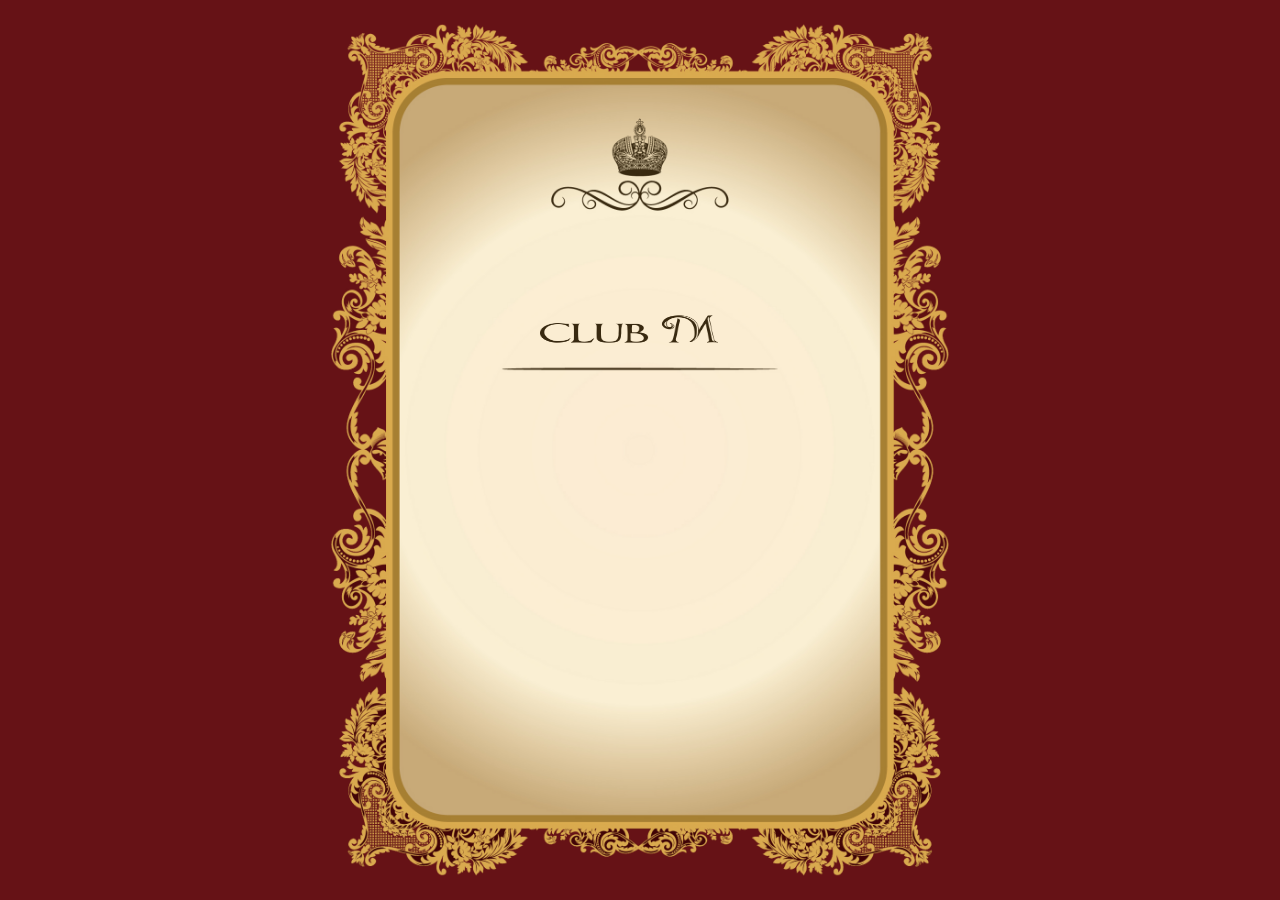
==== commit 8ec60f9d: "1" ====
--- a/index.html
+++ b/index.html
@@ -89,7 +89,7 @@
     </div>
     <div data-role="content">
         <p>
-        フォームをすべて入力して「ログイン」ボタンを押してください。
+        フォームをすべて入力して<br>「ログイン」ボタンを押してください。
         </p>
 	  <form method="POST" action="#" data-ajax="false" id="idlogin_form">
 	    <div class="rowElem" data-role="fieldcontain">
